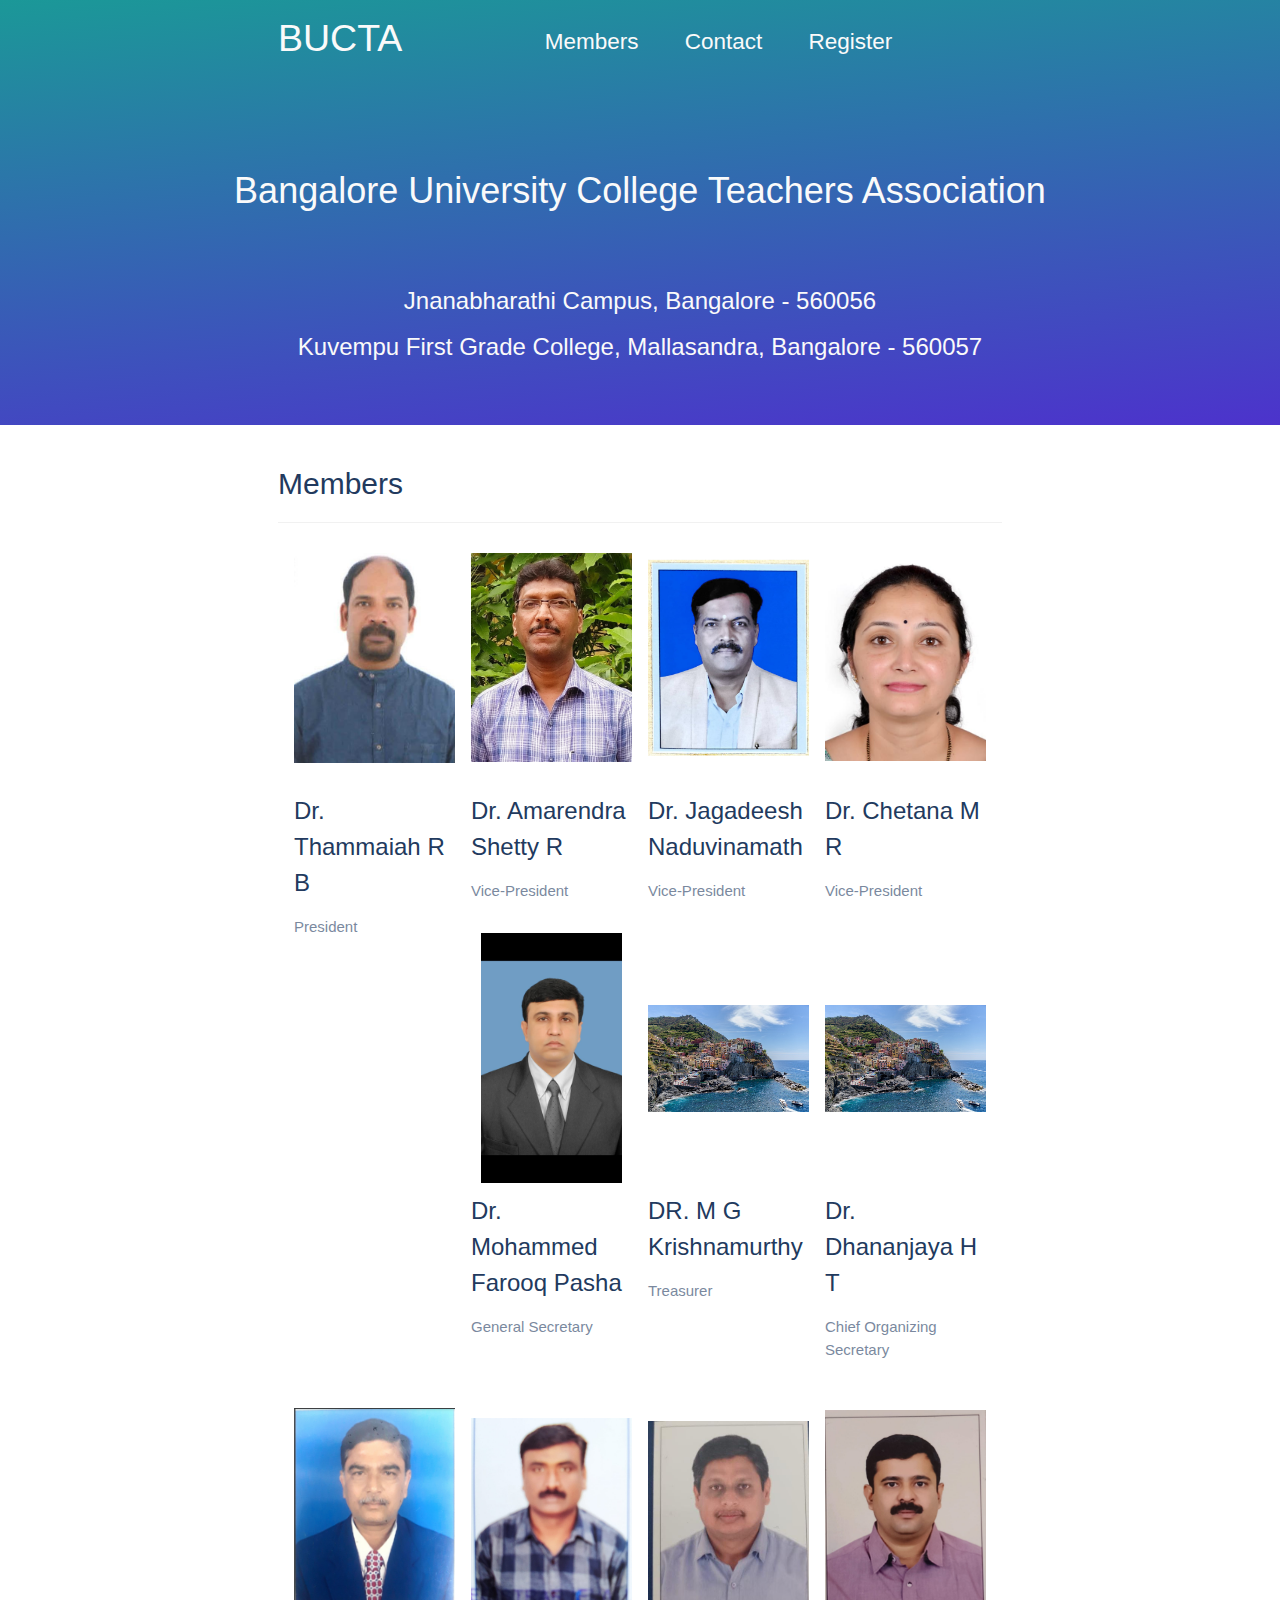
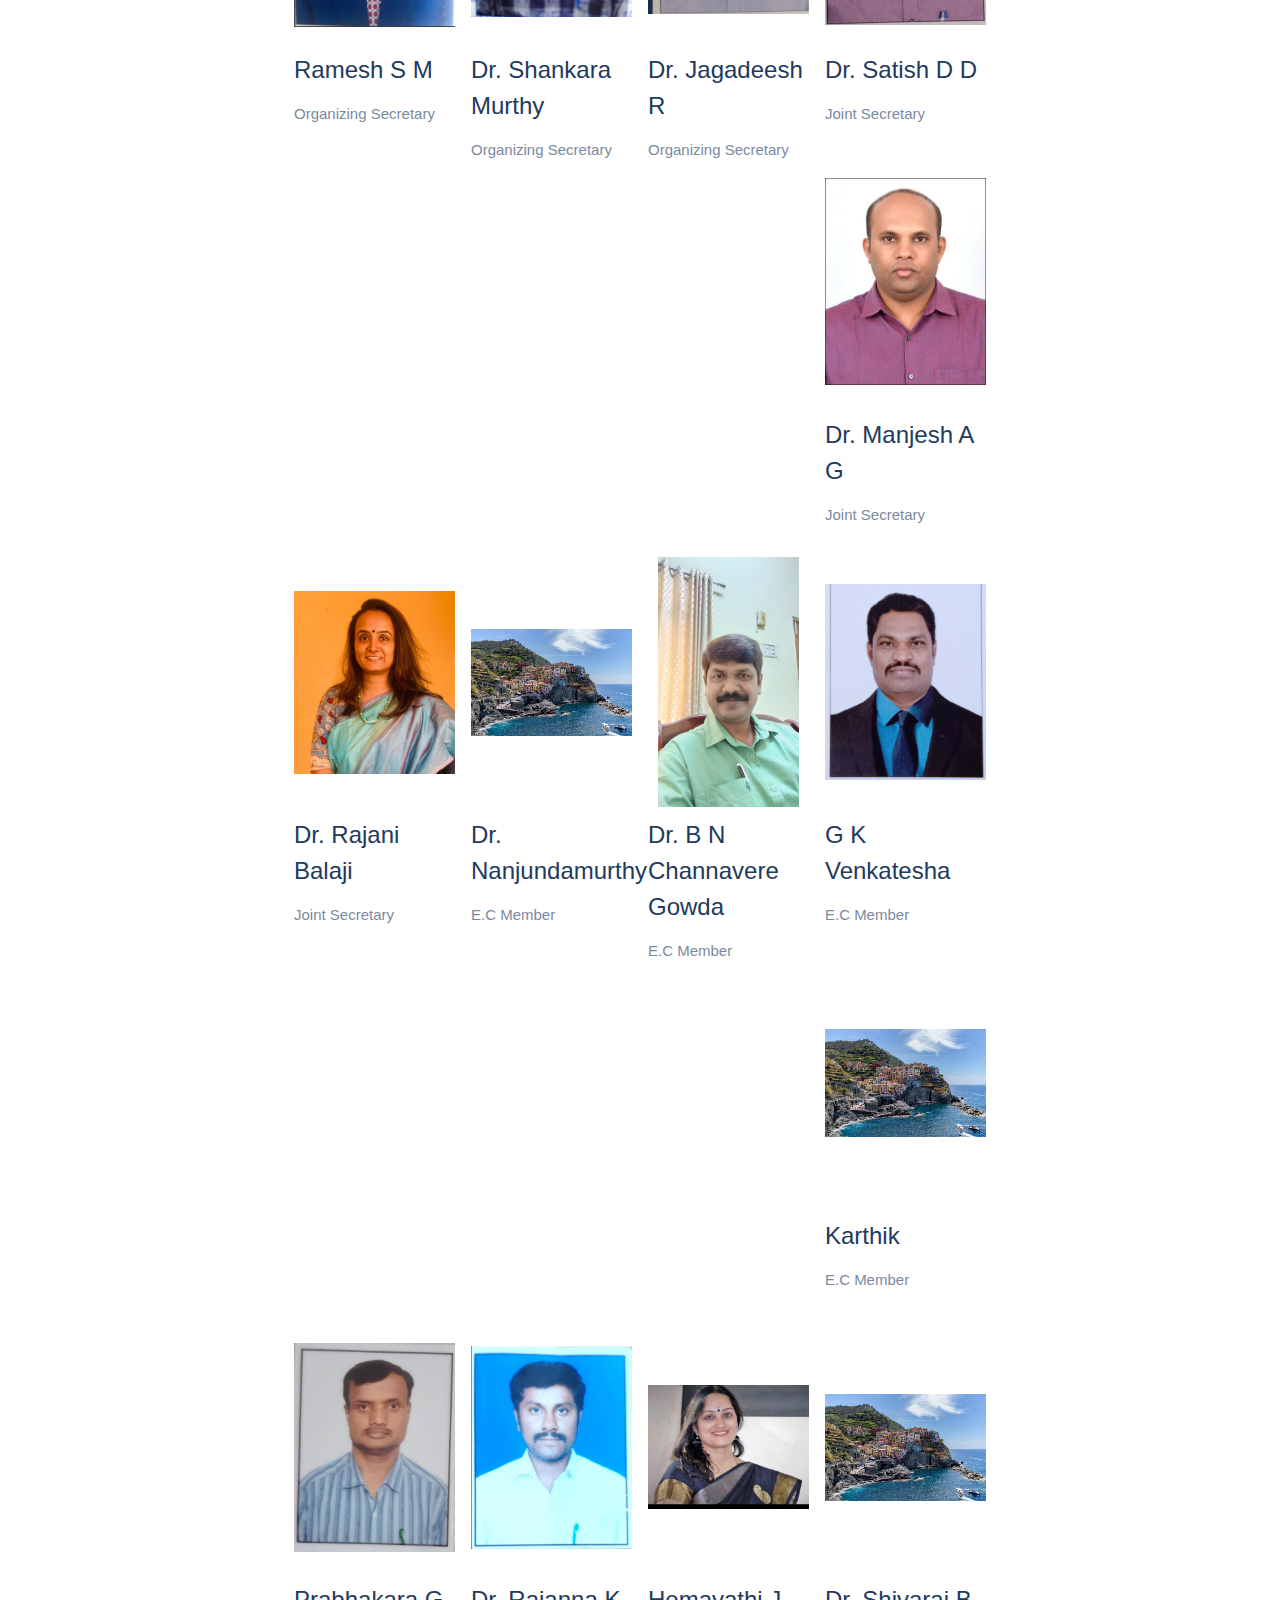
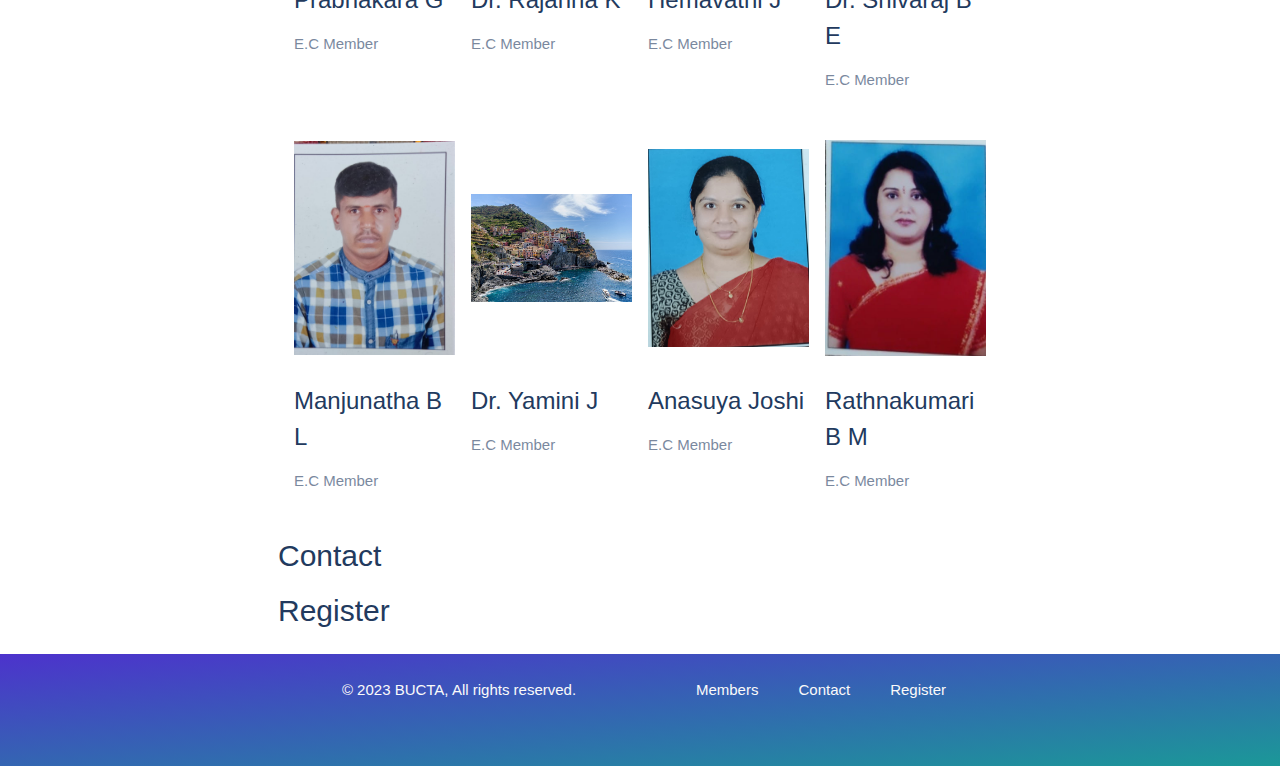
==== index.html @ cc48179f "first commit" ====
<!DOCTYPE html>
<html lang="en">

<head>
  <meta charset="UTF-8">
  <meta http-equiv="X-UA-Compatible" content="IE=edge">
  <meta name="viewport" content="width=device-width, initial-scale=1.0">
  <meta name="description" content="Bangalore University College Teachers Association">
  <meta name="keywords"
    content="Bangalore University College Teachers Association, BUCTA, Bangalore University Association">
  <title>BUCTA</title>

  <link href="./css/index.css" rel="stylesheet">
  <link href="./css/w3.css" rel="stylesheet">
  <script src="./js/index.js" type="text/javascript"></script>
</head>

<body>
  <!-- Header -->
  <header>
    <div class="w3-row-padding content-center sticky-head">
      <div class="w3-col l4 h100">
        <span class="logo">BUCTA</span>
      </div>
      <div class="w3-col l8 h100">
        <nav>
          <ul>
            <li>
              <a href="#members">Members</a>
            </li>
            <li>
              <a href="#contact">Contact</a>
            </li>
            <li>
              <a href="#register">Register</a>
            </li>
          </ul>
        </nav>
      </div>
    </div>

    <div id="hero">
      <h1>Bangalore University College Teachers Association</h1>
      <br />
      <br />
      <h3>Jnanabharathi Campus, Bangalore - 560056</h3>
      <h3>Kuvempu First Grade College, Mallasandra, Bangalore - 560057</h3>
    </div>
  </header>

  <!-- Main/Body Content -->
  <main class="w3-2020-brilliant-white">
    <div class="content-center w3-container">

      <!-- Members Section -->
      <section id="members" class="clearfix">
        <div id="about">
          <h2 class="w3-border-bottom w3-border-light-grey w3-padding-16">Members</h2>
        </div>

        <div class="w3-row-padding">

          <div class="w3-col l3 m4 w3-margin-bottom">
            <img src="./images/thammaiah.jpeg" alt="John" style="width:100%">
            <h3>Dr. Thammaiah R B</h3>
            <p class="w3-opacity">President</p>
            <!-- <p>Phasellus eget enim eu lectus faucibus vestibulum. Suspendisse sodales pellentesque elementum.</p> -->
            <!-- <p><button class="w3-button w3-light-grey w3-block">Contact</button></p> -->
          </div>

          <div class="w3-col l3 m4 w3-margin-bottom">
            <img src="./images/amarendra.jpeg" alt="Jane" style="width:100%">
            <h3>Dr. Amarendra Shetty R</h3>
            <p class="w3-opacity">Vice-President</p>
          </div>

          <div class="w3-col l3 m4 w3-margin-bottom">
            <img src="./images/jagadeeshn.jpeg" alt="Mike" style="width:100%">
            <h3>Dr. Jagadeesh Naduvinamath</h3>
            <p class="w3-opacity">Vice-President</p>
          </div>

          <div class="w3-col l3 m4 w3-margin-bottom">
            <img src="./images/chethana.jpeg" alt="Dan" style="width:100%">
            <h3>Dr. Chetana M R</h3>
            <p class="w3-opacity">Vice-President</p>
          </div>

          <div class="w3-col l3 m4 w3-margin-bottom">
            <img src="./images/mohammed.jpeg" alt="John" style="width:100%">
            <h3>Dr. Mohammed Farooq Pasha</h3>
            <p class="w3-opacity">General Secretary</p>
          </div>

          <div class="w3-col l3 m4 w3-margin-bottom">
            <img src="./images/member1.jpg" alt="Jane" style="width:100%">
            <h3>DR. M G Krishnamurthy</h3>
            <p class="w3-opacity">Treasurer</p>
          </div>

          <div class="w3-col l3 m4 w3-margin-bottom">
            <img src="./images/member1.jpg" alt="Mike" style="width:100%">
            <h3>Dr. Dhananjaya H T</h3>
            <p class="w3-opacity">Chief Organizing Secretary</p>
          </div>

          <div class="w3-col l3 m4 w3-margin-bottom">
            <img src="./images/ramesh.png" alt="Dan" style="width:100%">
            <h3>Ramesh S M</h3>
            <p class="w3-opacity">Organizing Secretary</p>
          </div>

          <div class="w3-col l3 m4 w3-margin-bottom">
            <img src="./images/shankara.jpeg" alt="Dan" style="width:100%">
            <h3>Dr. Shankara Murthy</h3>
            <p class="w3-opacity">Organizing Secretary</p>
          </div>

          <div class="w3-col l3 m4 w3-margin-bottom">
            <img src="./images/jagadeeshr.jpeg" alt="Dan" style="width:100%">
            <h3>Dr. Jagadeesh R</h3>
            <p class="w3-opacity">Organizing Secretary</p>
          </div>

          <div class="w3-col l3 m4 w3-margin-bottom">
            <img src="./images/satish.jpeg" alt="Dan" style="width:100%">
            <h3>Dr. Satish D D</h3>
            <p class="w3-opacity">Joint Secretary</p>
          </div>

          <div class="w3-col l3 m4 w3-margin-bottom">
            <img src="./images/manjesh.jpeg" alt="Dan" style="width:100%">
            <h3>Dr. Manjesh A G</h3>
            <p class="w3-opacity">Joint Secretary</p>
          </div>

          <div class="w3-col l3 m4 w3-margin-bottom">
            <img src="./images/rajani.jpeg" alt="Dan" style="width:100%">
            <h3>Dr. Rajani Balaji</h3>
            <p class="w3-opacity">Joint Secretary</p>
          </div>

          <div class="w3-col l3 m4 w3-margin-bottom">
            <img src="./images/member1.jpg" alt="Dan" style="width:100%">
            <h3>Dr. Nanjundamurthy</h3>
            <p class="w3-opacity">E.C Member</p>
          </div>

          <div class="w3-col l3 m4 w3-margin-bottom">
            <img src="./images/channaveregowda.jpeg" alt="Dan" style="width:100%">
            <h3>Dr. B N Channavere Gowda</h3>
            <p class="w3-opacity">E.C Member</p>
          </div>

          <div class="w3-col l3 m4 w3-margin-bottom">
            <img src="./images/venkatesha.jpeg" alt="Dan" style="width:100%">
            <h3>G K Venkatesha</h3>
            <p class="w3-opacity">E.C Member</p>
          </div>

          <div class="w3-col l3 m4 w3-margin-bottom">
            <img src="./images/member1.jpg" alt="Dan" style="width:100%">
            <h3>Karthik</h3>
            <p class="w3-opacity">E.C Member</p>
          </div>

          <div class="w3-col l3 m4 w3-margin-bottom">
            <img src="./images/prabhakara.jpeg" alt="Dan" style="width:100%">
            <h3>Prabhakara G</h3>
            <p class="w3-opacity">E.C Member</p>
          </div>

          <div class="w3-col l3 m4 w3-margin-bottom">
            <img src="./images/rajana.png" alt="Dan" style="width:100%">
            <h3>Dr. Rajanna K</h3>
            <p class="w3-opacity">E.C Member</p>
          </div>

          <div class="w3-col l3 m4 w3-margin-bottom">
            <img src="./images/hemavathi.jpeg" alt="Dan" style="width:100%">
            <h3>Hemavathi J</h3>
            <p class="w3-opacity">E.C Member</p>
          </div>

          <div class="w3-col l3 m4 w3-margin-bottom">
            <img src="./images/member1.jpg" alt="Dan" style="width:100%">
            <h3>Dr. Shivaraj B E</h3>
            <p class="w3-opacity">E.C Member</p>
          </div>

          <div class="w3-col l3 m4 w3-margin-bottom">
            <img src="./images/manjunatha.jpeg" alt="Dan" style="width:100%">
            <h3>Manjunatha B L</h3>
            <p class="w3-opacity">E.C Member</p>
          </div>

          <div class="w3-col l3 m4 w3-margin-bottom">
            <img src="./images/member1.jpg" alt="Dan" style="width:100%">
            <h3>Dr. Yamini J</h3>
            <p class="w3-opacity">E.C Member</p>
          </div>

          <div class="w3-col l3 m4 w3-margin-bottom">
            <img src="./images/anasuya.jpeg" alt="Dan" style="width:100%">
            <h3>Anasuya Joshi</h3>
            <p class="w3-opacity">E.C Member</p>
          </div>

          <div class="w3-col l3 m4 w3-margin-bottom">
            <img src="./images/rathnakumari.jpeg" alt="Dan" style="width:100%">
            <h3>Rathnakumari B M</h3>
            <p class="w3-opacity">E.C Member</p>
          </div>

        </div>
      </section>

      <!-- Contact Section -->
      <section id="contact">
        <h2>Contact</h2>
      </section>

      <!-- Register Section -->
      <section id="register">
        <h2>Register</h2>
      </section>
    </div>
  </main>

  <!-- Footer -->
  <footer>
    <div class="content-center w3-container">
      <div class="w3-half w3-center">
        <p>© 2023 BUCTA, All rights reserved.</p>
      </div>
      <nav class="w3-half w3-center">
        <ul>
          <li>
            <a href="#members">Members</a>
          </li>
          <li>
            <a href="#contact">Contact</a>
          </li>
          <li>
            <a href="#register">Register</a>
          </li>
        </ul>
      </nav>
    </div>
  </footer>
</body>

</html>
---- css/index.css ----
:root {
  --white: #fafafa;
  --main-text-color: #223a5e;
}

* {
  box-sizing: border-box;
  font-family: verdana, sans-serif;
}

/* Header Styles */
header {
  padding: 10px;
  background: linear-gradient(-5deg, #6500e6 -50%, #1b9898 100%);
  color: var(--white);
  width: 100%;
  position: sticky;
  top: 0;
  z-index: 2;
}

header a {
  text-decoration: none;
}

header nav {
  display: inline;
}

header nav ul {
  list-style-type: none;
  padding-inline-start: 0px;
}

header nav ul li {
  display: inline;
  padding: 10px 20px;
  font-size: 1.5em;
}

#hero {
  text-align: center;
  padding: 80px 0 40px 0;
  transition: top 1s;
}

.show-hero {
  position: relative;
  top: 0;
}

.hide-hero {
  position: absolute;
  top: -550px;
  width: 100%;
}

/* Main Content Style */
main {
  padding: 10px;
  color: var(--main-text-color);
}

/* Footer Style */
footer {
  background: linear-gradient(175deg, #6500e6 -50%, #1b9898 100%);
  padding: 10px;
  color: var(--white);
  padding-bottom: 50px;
}

footer nav ul {
  display: flex;
  justify-content: center;
  flex-wrap: wrap;
}

footer nav ul {
  list-style-type: none;
  padding-inline-start: 0px;
}

footer nav ul li {
  display: inline;
  padding: 0 20px;
}

footer a {
  text-decoration: none;
}


/* Other Style */
.clearfix {
  content: "";
  display: table;
  clear: both;
}

.logo {
  font-size: 2.5em;
}

.content-center {
  max-width: 60%;
  margin: 0 auto;
}

header a:hover,
header a:active,
header a:focus,
footer a:hover,
footer a:active,
footer a:focus {
  color: var(--main-text-color);
}

.h100 {
  height: 100%;
}

/* Responsive */

@media screen and (max-width: 800px) {

  header,
  footer {
    text-align: center;
  }

  .content-center {
    max-width: 100%;
    margin: 0 auto;
  }
}

img {
  width: 250px;
  height: 250px;
  object-fit: contain;
}
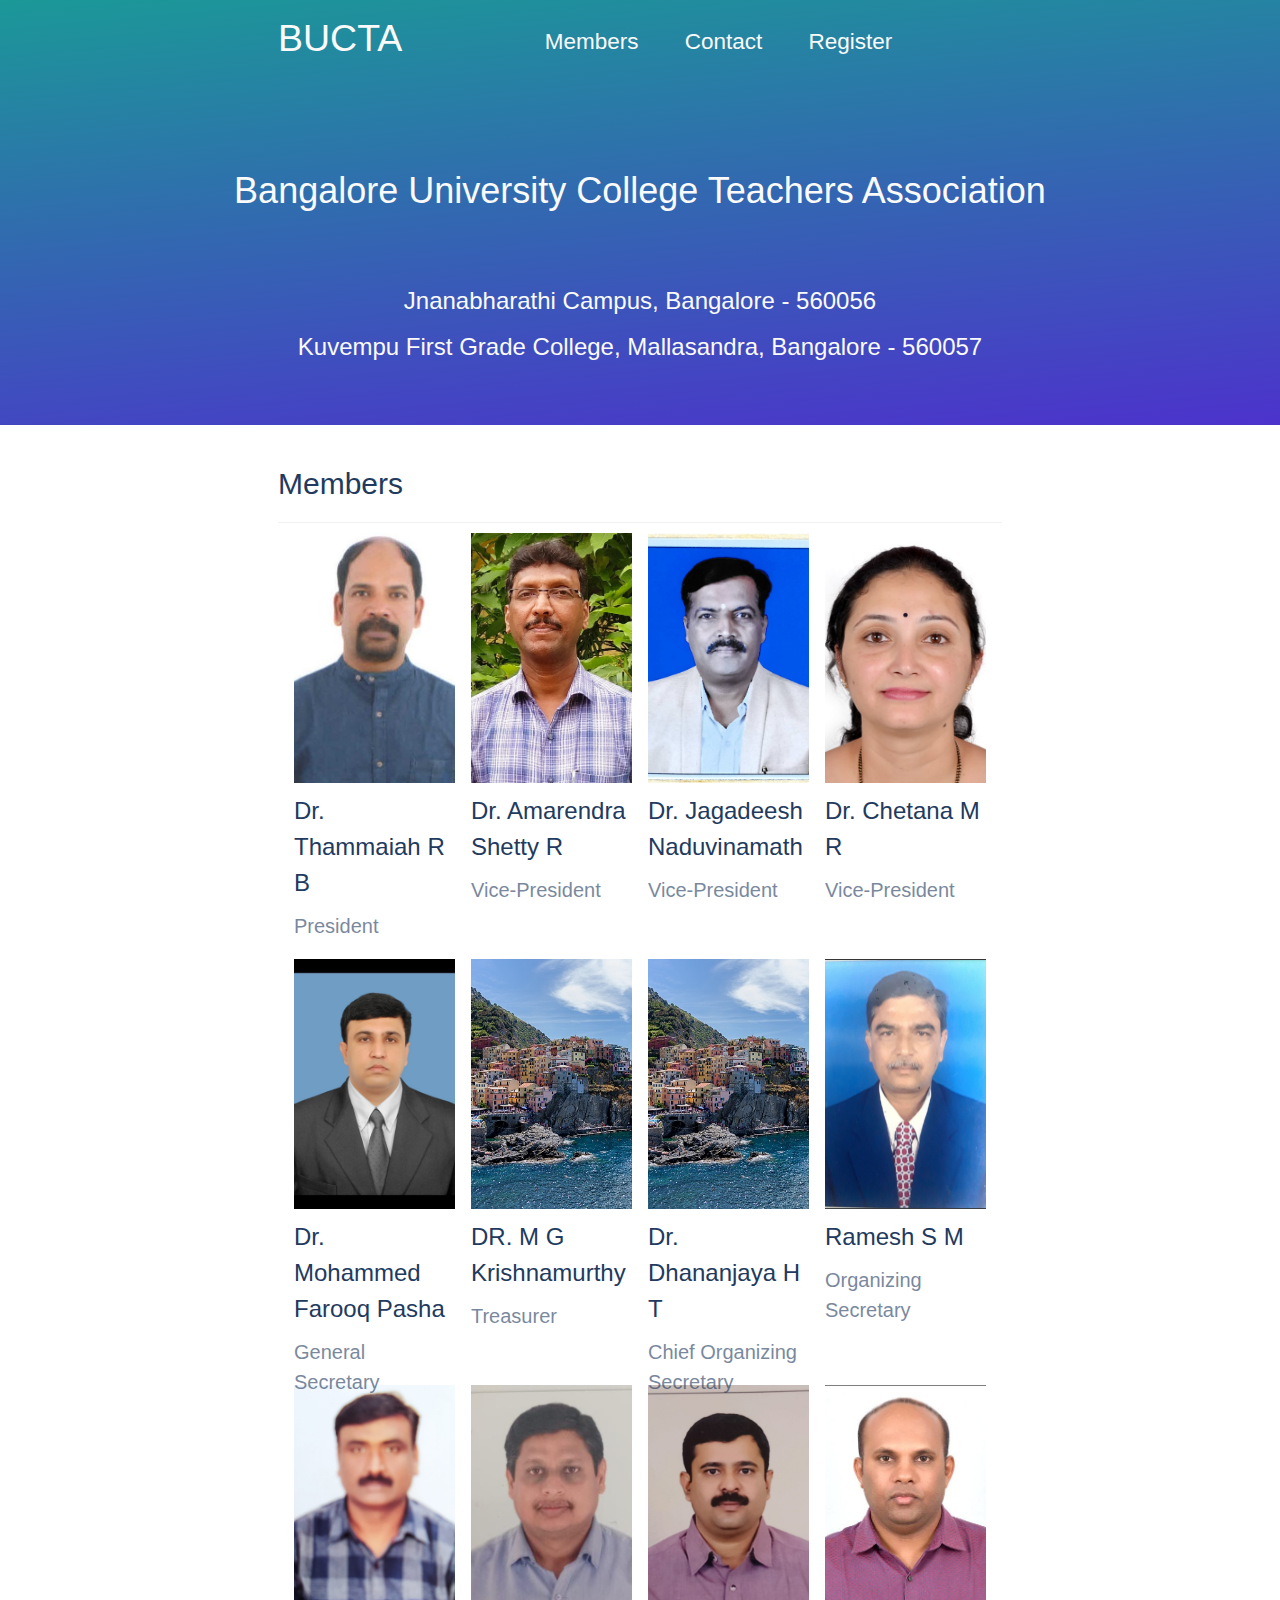
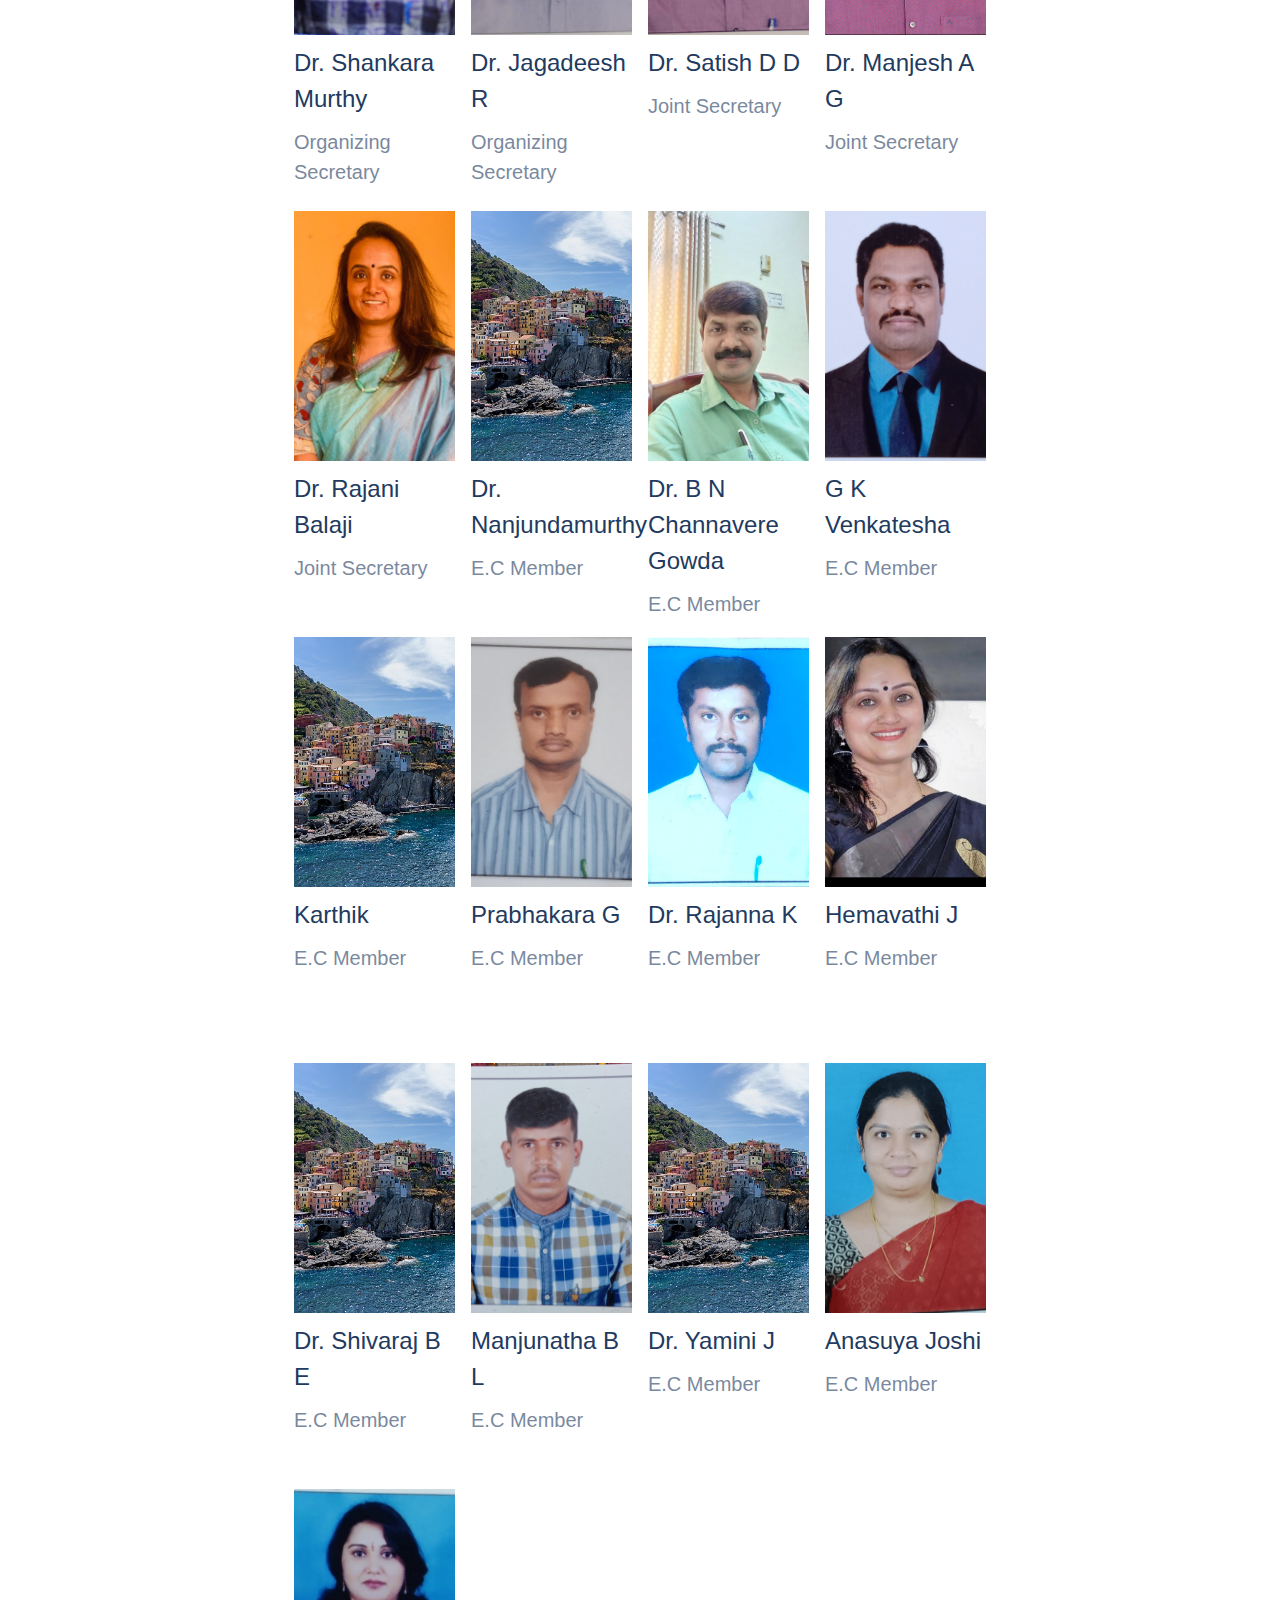
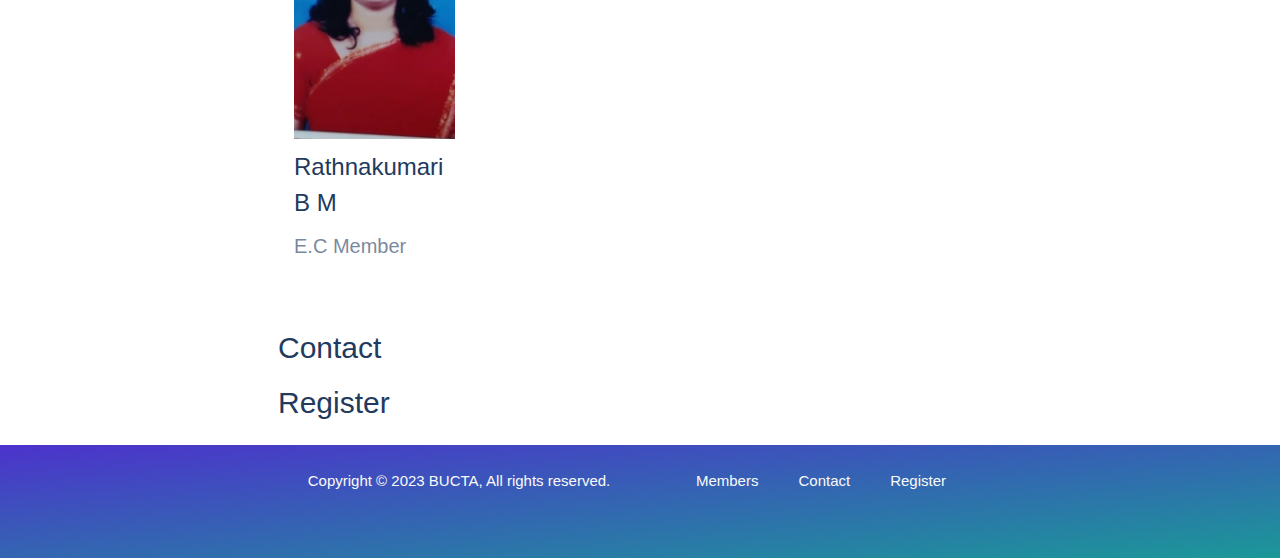
==== commit b4af208e: "updates" ====
--- a/index.html
+++ b/index.html
@@ -54,16 +54,14 @@
 
       <!-- Members Section -->
       <section id="members" class="clearfix">
-        <div id="about">
-          <h2 class="w3-border-bottom w3-border-light-grey w3-padding-16">Members</h2>
-        </div>
-
-        <div class="w3-row-padding">
+        <h2 class="w3-border-bottom w3-border-light-grey w3-padding-16">Members</h2>
+
+        <div class="w3-row-padding members-cards-container">
 
           <div class="w3-col l3 m4 w3-margin-bottom">
             <img src="./images/thammaiah.jpeg" alt="John" style="width:100%">
             <h3>Dr. Thammaiah R B</h3>
-            <p class="w3-opacity">President</p>
+            <h4 class="w3-opacity">President</h4>
             <!-- <p>Phasellus eget enim eu lectus faucibus vestibulum. Suspendisse sodales pellentesque elementum.</p> -->
             <!-- <p><button class="w3-button w3-light-grey w3-block">Contact</button></p> -->
           </div>
@@ -71,145 +69,145 @@
           <div class="w3-col l3 m4 w3-margin-bottom">
             <img src="./images/amarendra.jpeg" alt="Jane" style="width:100%">
             <h3>Dr. Amarendra Shetty R</h3>
-            <p class="w3-opacity">Vice-President</p>
+            <h4 class="w3-opacity">Vice-President</h4>
           </div>
 
           <div class="w3-col l3 m4 w3-margin-bottom">
             <img src="./images/jagadeeshn.jpeg" alt="Mike" style="width:100%">
             <h3>Dr. Jagadeesh Naduvinamath</h3>
-            <p class="w3-opacity">Vice-President</p>
+            <h4 class="w3-opacity">Vice-President</h4>
           </div>
 
           <div class="w3-col l3 m4 w3-margin-bottom">
             <img src="./images/chethana.jpeg" alt="Dan" style="width:100%">
             <h3>Dr. Chetana M R</h3>
-            <p class="w3-opacity">Vice-President</p>
+            <h4 class="w3-opacity">Vice-President</h4>
           </div>
 
           <div class="w3-col l3 m4 w3-margin-bottom">
             <img src="./images/mohammed.jpeg" alt="John" style="width:100%">
             <h3>Dr. Mohammed Farooq Pasha</h3>
-            <p class="w3-opacity">General Secretary</p>
+            <h4 class="w3-opacity">General Secretary</h4>
           </div>
 
           <div class="w3-col l3 m4 w3-margin-bottom">
             <img src="./images/member1.jpg" alt="Jane" style="width:100%">
             <h3>DR. M G Krishnamurthy</h3>
-            <p class="w3-opacity">Treasurer</p>
+            <h4 class="w3-opacity">Treasurer</h4>
           </div>
 
           <div class="w3-col l3 m4 w3-margin-bottom">
             <img src="./images/member1.jpg" alt="Mike" style="width:100%">
             <h3>Dr. Dhananjaya H T</h3>
-            <p class="w3-opacity">Chief Organizing Secretary</p>
+            <h4 class="w3-opacity">Chief Organizing Secretary</h4>
           </div>
 
           <div class="w3-col l3 m4 w3-margin-bottom">
             <img src="./images/ramesh.png" alt="Dan" style="width:100%">
             <h3>Ramesh S M</h3>
-            <p class="w3-opacity">Organizing Secretary</p>
+            <h4 class="w3-opacity">Organizing Secretary</h4>
           </div>
 
           <div class="w3-col l3 m4 w3-margin-bottom">
             <img src="./images/shankara.jpeg" alt="Dan" style="width:100%">
             <h3>Dr. Shankara Murthy</h3>
-            <p class="w3-opacity">Organizing Secretary</p>
+            <h4 class="w3-opacity">Organizing Secretary</h4>
           </div>
 
           <div class="w3-col l3 m4 w3-margin-bottom">
             <img src="./images/jagadeeshr.jpeg" alt="Dan" style="width:100%">
             <h3>Dr. Jagadeesh R</h3>
-            <p class="w3-opacity">Organizing Secretary</p>
+            <h4 class="w3-opacity">Organizing Secretary</h4>
           </div>
 
           <div class="w3-col l3 m4 w3-margin-bottom">
             <img src="./images/satish.jpeg" alt="Dan" style="width:100%">
             <h3>Dr. Satish D D</h3>
-            <p class="w3-opacity">Joint Secretary</p>
+            <h4 class="w3-opacity">Joint Secretary</h4>
           </div>
 
           <div class="w3-col l3 m4 w3-margin-bottom">
             <img src="./images/manjesh.jpeg" alt="Dan" style="width:100%">
             <h3>Dr. Manjesh A G</h3>
-            <p class="w3-opacity">Joint Secretary</p>
+            <h4 class="w3-opacity">Joint Secretary</h4>
           </div>
 
           <div class="w3-col l3 m4 w3-margin-bottom">
             <img src="./images/rajani.jpeg" alt="Dan" style="width:100%">
             <h3>Dr. Rajani Balaji</h3>
-            <p class="w3-opacity">Joint Secretary</p>
+            <h4 class="w3-opacity">Joint Secretary</h4>
           </div>
 
           <div class="w3-col l3 m4 w3-margin-bottom">
             <img src="./images/member1.jpg" alt="Dan" style="width:100%">
             <h3>Dr. Nanjundamurthy</h3>
-            <p class="w3-opacity">E.C Member</p>
+            <h4 class="w3-opacity">E.C Member</h4>
           </div>
 
           <div class="w3-col l3 m4 w3-margin-bottom">
             <img src="./images/channaveregowda.jpeg" alt="Dan" style="width:100%">
             <h3>Dr. B N Channavere Gowda</h3>
-            <p class="w3-opacity">E.C Member</p>
+            <h4 class="w3-opacity">E.C Member</h4>
           </div>
 
           <div class="w3-col l3 m4 w3-margin-bottom">
             <img src="./images/venkatesha.jpeg" alt="Dan" style="width:100%">
             <h3>G K Venkatesha</h3>
-            <p class="w3-opacity">E.C Member</p>
+            <h4 class="w3-opacity">E.C Member</h4>
           </div>
 
           <div class="w3-col l3 m4 w3-margin-bottom">
             <img src="./images/member1.jpg" alt="Dan" style="width:100%">
             <h3>Karthik</h3>
-            <p class="w3-opacity">E.C Member</p>
+            <h4 class="w3-opacity">E.C Member</h4>
           </div>
 
           <div class="w3-col l3 m4 w3-margin-bottom">
             <img src="./images/prabhakara.jpeg" alt="Dan" style="width:100%">
             <h3>Prabhakara G</h3>
-            <p class="w3-opacity">E.C Member</p>
+            <h4 class="w3-opacity">E.C Member</h4>
           </div>
 
           <div class="w3-col l3 m4 w3-margin-bottom">
             <img src="./images/rajana.png" alt="Dan" style="width:100%">
             <h3>Dr. Rajanna K</h3>
-            <p class="w3-opacity">E.C Member</p>
+            <h4 class="w3-opacity">E.C Member</h4>
           </div>
 
           <div class="w3-col l3 m4 w3-margin-bottom">
             <img src="./images/hemavathi.jpeg" alt="Dan" style="width:100%">
             <h3>Hemavathi J</h3>
-            <p class="w3-opacity">E.C Member</p>
+            <h4 class="w3-opacity">E.C Member</h4>
           </div>
 
           <div class="w3-col l3 m4 w3-margin-bottom">
             <img src="./images/member1.jpg" alt="Dan" style="width:100%">
             <h3>Dr. Shivaraj B E</h3>
-            <p class="w3-opacity">E.C Member</p>
+            <h4 class="w3-opacity">E.C Member</h4>
           </div>
 
           <div class="w3-col l3 m4 w3-margin-bottom">
             <img src="./images/manjunatha.jpeg" alt="Dan" style="width:100%">
             <h3>Manjunatha B L</h3>
-            <p class="w3-opacity">E.C Member</p>
+            <h4 class="w3-opacity">E.C Member</h4>
           </div>
 
           <div class="w3-col l3 m4 w3-margin-bottom">
             <img src="./images/member1.jpg" alt="Dan" style="width:100%">
             <h3>Dr. Yamini J</h3>
-            <p class="w3-opacity">E.C Member</p>
+            <h4 class="w3-opacity">E.C Member</h4>
           </div>
 
           <div class="w3-col l3 m4 w3-margin-bottom">
             <img src="./images/anasuya.jpeg" alt="Dan" style="width:100%">
             <h3>Anasuya Joshi</h3>
-            <p class="w3-opacity">E.C Member</p>
+            <h4 class="w3-opacity">E.C Member</h4>
           </div>
 
           <div class="w3-col l3 m4 w3-margin-bottom">
             <img src="./images/rathnakumari.jpeg" alt="Dan" style="width:100%">
             <h3>Rathnakumari B M</h3>
-            <p class="w3-opacity">E.C Member</p>
+            <h4 class="w3-opacity">E.C Member</h4>
           </div>
 
         </div>
@@ -226,12 +224,12 @@
       </section>
     </div>
   </main>
-
+  <button id="scrollToTopBtn" title="Go to top">	<span class="stt-arrow">&#11014;</span> Top</button>
   <!-- Footer -->
   <footer>
     <div class="content-center w3-container">
       <div class="w3-half w3-center">
-        <p>© 2023 BUCTA, All rights reserved.</p>
+        <p>Copyright © 2023 BUCTA, All rights reserved.</p>
       </div>
       <nav class="w3-half w3-center">
         <ul>
--- a/css/index.css
+++ b/css/index.css
@@ -1,6 +1,8 @@
 :root {
   --white: #fafafa;
   --main-text-color: #223a5e;
+  --gradient-color-1: #6500e6;
+  --gradient-color-2: #1b9898;
 }
 
 * {
@@ -11,7 +13,7 @@
 /* Header Styles */
 header {
   padding: 10px;
-  background: linear-gradient(-5deg, #6500e6 -50%, #1b9898 100%);
+  background: linear-gradient(-5deg, var(--gradient-color-1)  -50%, var(--gradient-color-2) 100%);
   color: var(--white);
   width: 100%;
   position: sticky;
@@ -63,7 +65,7 @@
 
 /* Footer Style */
 footer {
-  background: linear-gradient(175deg, #6500e6 -50%, #1b9898 100%);
+  background: linear-gradient(175deg, var(--gradient-color-1) -50%, var(--gradient-color-2) 100%);
   padding: 10px;
   color: var(--white);
   padding-bottom: 50px;
@@ -138,4 +140,37 @@
   width: 250px;
   height: 250px;
   object-fit: contain;
+}
+
+.members-cards-container > div {
+  height: 410px;
+}
+
+.members-cards-container > div > img {
+  object-fit: cover;
+}
+
+/* SCROLL TO TOP */
+#scrollToTopBtn {
+  display: none; /* Hidden by default */
+  position: fixed; /* Fixed/sticky position */
+  bottom: 20px; /* Place the button at the bottom of the page */
+  right: 30px; /* Place the button 30px from the right */
+  z-index: 99; /* Make sure it does not overlap */
+  border: none; /* Remove borders */
+  outline: none; /* Remove outline */
+  background-color: #463ec6; /* Set a background color */
+  color: white; /* Text color */
+  cursor: pointer; /* Add a mouse pointer on hover */
+  padding: 15px; /* Some padding */
+  border-radius: 10px; /* Rounded corners */
+  font-size: 18px; /* Increase font size */
+}
+
+#scrollToTopBtn:hover {
+  background-color: var(--main-text-color); /* Add a dark-grey background on hover */
+}
+
+.stt-arrow {
+  font-size: 20px;
 }